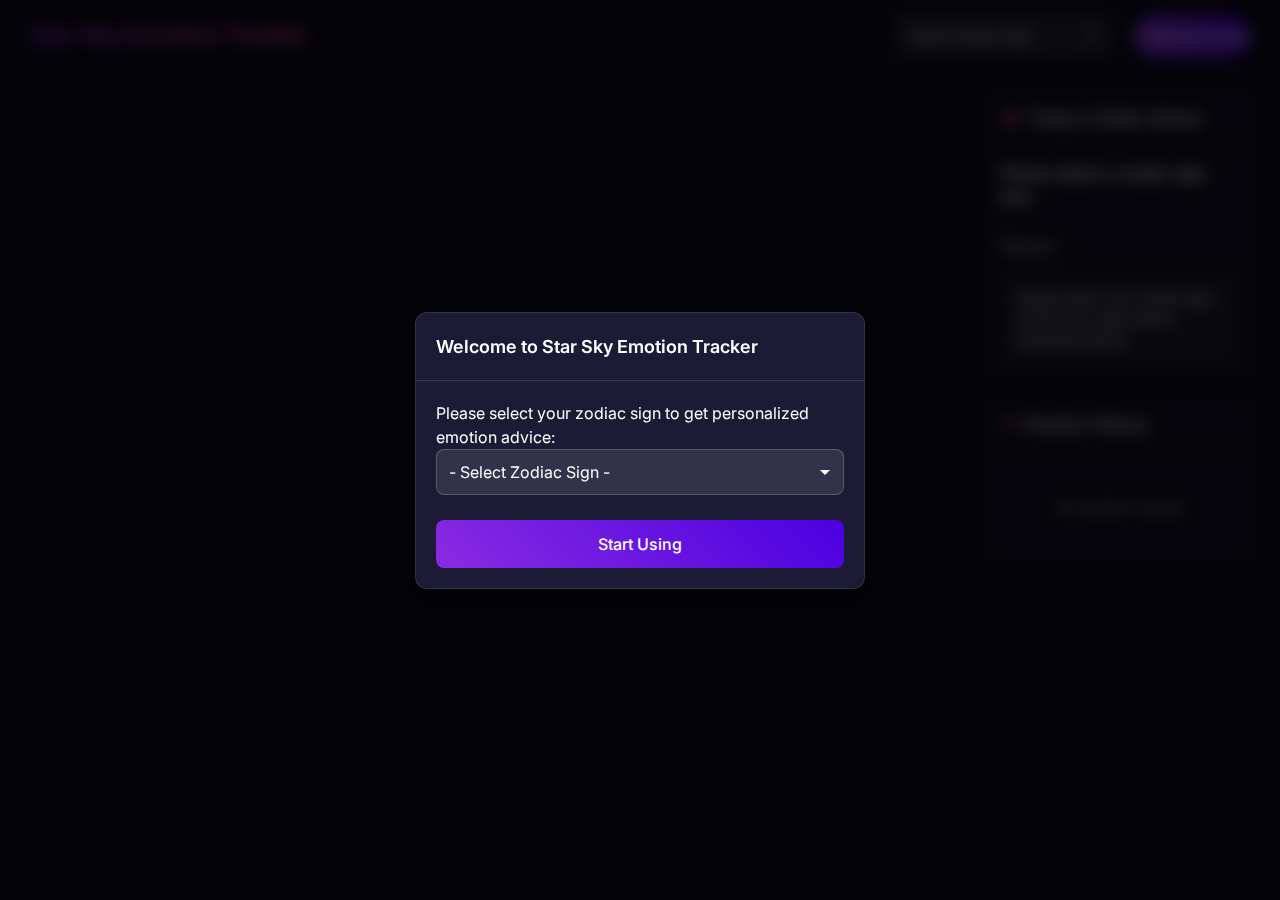
==== index.html @ 4c519b3f "Linked Font Awesome" ====
<!DOCTYPE html>
<html lang="en">
<head>
  <meta charset="UTF-8" />
  <meta name="viewport" content="width=device-width, initial-scale=1.0"/>
  <title>Star Sky Emotion Tracker | Enterprise Zodiac Emotion Management Platform</title>
  <link rel="stylesheet" href="assets/style.css">
  <link rel="stylesheet" href="assets/reset.css">
  <link rel="stylesheet" href="https://fonts.googleapis.com/css2?family=Inter:wght@300;400;500;600;700&display=swap">
  <link rel="stylesheet" href="https://cdnjs.cloudflare.com/ajax/libs/font-awesome/6.4.0/css/all.min.css">

</head>
<body>
  <div class="app-wrapper">
    <!-- Top Bar -->
    <div class="top-bar">
      <div class="logo">
        <h1>Star Sky Emotion Tracker</h1>
      </div>
      <div class="top-actions">
        <select id="zodiac-sign" class="form-control zodiac-select">
          <option value="">Select Zodiac Sign</option>
        </select>
        <button id="record-emotion-btn" class="record-btn">
          <i class="fas fa-plus"></i> Record Emotion
        </button>
      </div>
    </div>

    <!-- Star Chart -->
    <div class="side-panel">
      <div class="panel-card">
          <div class="panel-header">
              <div class="panel-title"><i class="fas fa-star"></i> Today's Zodiac Advice</div>
          </div>
          <div class="panel-content">
            <div id="zodiac-info">
                <div class="zodiac-header">
                    <strong id="zodiac-title">Please select a zodiac sign first</strong>
                    <div><small id="zodiac-period">-</small></div>
                    <div><small>Element: <span id="zodiac-element">-</span></small></div>
                </div>
                <p id="zodiac-message" class="zodiac-message">
                    Please select your zodiac sign at the top to get today's emotional advice
                </p>
            </div>
        </div>
    </div>

    <div class="panel-card">
      <div class="panel-header">
          <div class="panel-title"><i class="fas fa-clock-rotate-left"></i> Emotion History</div>
      </div>
      <div class="panel-content">
          <div id="history-panel" class="history-panel">
              <div class="history-empty">No emotion records</div>
          </div>
      </div>
  </div>
</div>

    <!-- Emotion Records -->
  <div id="emotion-modal" class="modal-overlay">
            <div class="modal">
                <div class="modal-header">
                    <div class="modal-title">Record Today's Emotion</div>
                    <button class="close-modal" id="close-modal">×</button>
                </div>

   <div class="modal-body">
                    <form id="emotion-form">
                        <div class="form-group">
                            <label>Select Emotion</label>
                            <div id="emotion-grid" class="emotion-grid">
                            </div>
                        </div>
                        <div class="form-group">
                            <label for="intensity">Emotion Intensity</label>
                            <div class="range-container">
                                <span class="range-value" id="intensity-value">5</span>
                                <input type="range" id="intensity" name="intensity" min="1" max="10" value="5"
                                    class="form-control">
                            </div>
                        </div>
                        <div class="form-group">
                            <label for="date">Date</label>
                            <input type="date" id="date" name="date" class="form-control">
                        </div>
                        <button type="submit" class="submit-btn">Record Emotion</button>
                    </form>
                </div>
            </div>
        </div>
    </div>

    <div id="toast" class="toast"></div>
    <div id="initial-zodiac-modal" class="modal-overlay active">
        <div class="modal">
            <div class="modal-header">
                <div class="modal-title">Welcome to Star Sky Emotion Tracker</div>
            </div>
            <div class="modal-body">
                <p>Please select your zodiac sign to get personalized emotion advice:</p>
                <div class="form-group">
                    <select id="initial-zodiac-select" class="form-control">
                        <option value="">- Select Zodiac Sign -</option>
                    </select>
                </div>
                <button id="save-zodiac-btn" class="submit-btn">Start Using</button>
            </div>
        </div>
    </div>

  <script src="assets/main.js"></script>
</body>
</html>
---- assets/style.css ----
* {
    margin: 0;
    padding: 0;
    box-sizing: border-box;
  }
  
  html, body {
    font-family: 'Inter', sans-serif;
    background: var(--dark-bg);
    color: var(--text-primary);
    overflow: hidden;
    height: 100%;
    width: 100%;
  }

  button, input, select {
    font-family: 'Inter', sans-serif;
  }

  :root {
    --primary-color: #8A2BE2;
    --secondary-color: #4A00E0;
    --accent-color: #FF4081;
    --dark-bg: #0c0c1d;
    --card-bg: rgba(20, 20, 40, 0.7);
    --text-primary: #ffffff;
    --text-secondary: rgba(255, 255, 255, 0.7);
    --border-radius: 12px;
    --transition-speed: 0.3s;
  }

  .app-wrapper {
    position: relative;
    display: flex;
    height: 100vh;
    width: 100vw;
    overflow: hidden;
  }

.star-map-container {
  position: relative;
  flex-grow: 1;
  height: 100%;
  z-index: 0;
  padding-top: 70px;
}

.star-map {
    position: absolute;
    width: 100%;
    height: 100%;
    z-index: 1;
  }

.card {
    background: white;
    border-radius: 10px;
    padding: 20px;
    box-shadow: 0 4px 8px rgba(0, 0, 0, 0.1);
}

canvas {
    display: block;
    width: 100%;
    height: 100%;
  }

  .top-bar {
    position: fixed;
    top: 0;
    left: 0;
    width: 100%;
    height: 70px;
    padding: 0 30px;
    display: flex;
    justify-content: space-between;
    align-items: center;
    background: rgba(12, 12, 29, 0.8);
    backdrop-filter: blur(10px);
    z-index: 20;
    box-shadow: 0 2px 10px rgba(0, 0, 0, 0.2);
  }



.logo {
  display: flex;
  align-items: center;
  gap: 1rem;
}

.logo h1 {
  font-size: 1.5rem;
  font-weight: 600;
  background: linear-gradient(45deg, var(--primary-color), var(--accent-color));
  -webkit-background-clip: text;
  background-clip: text;
  color: transparent;
}

.top-actions {
  display: flex;
  align-items: center;
  gap: 1.5rem;
}

.zodiac-select {
    background: rgba(255, 255, 255, 0.1);
    color: var(--text-primary);
    border: 1px solid rgba(255, 255, 255, 0.2);
    border-radius: 8px;
    padding: 8px 30px 8px 12px;
    font-size: 14px;
    appearance: none;
    background-image: url("data:image/svg+xml,%3Csvg xmlns='http://www.w3.org/2000/svg' width='12' height='12' viewBox='0 0 12 12'%3E%3Cpath fill='white' d='M6 9L1 4h10'/%3E%3C/svg%3E");
    background-repeat: no-repeat;
    background-position: right 12px center;
    width: 120px;
    transition: all 0.3s ease;
  }
  
  .zodiac-select:focus {
    outline: none;
    border-color: var(--primary-color);
    box-shadow: 0 0 0 2px rgba(138, 43, 226, 0.25);
  }
  
  .record-btn {
    background: linear-gradient(45deg, var(--primary-color), var(--secondary-color));
    color: white;
    border: none;
    border-radius: 30px;
    padding: 10px 20px;
    font-size: 14px;
    font-weight: 500;
    cursor: pointer;
    transition: all 0.3s cubic-bezier(0.175, 0.885, 0.32, 1.275);
    box-shadow: 0 4px 15px rgba(138, 43, 226, 0.3);
    position: relative;
    overflow: hidden;
    display: flex;
    align-items: center;
    gap: 8px;
    min-width: 115px;
    justify-content: center;
    white-space: nowrap;
  }
  
  .record-btn:before {
    content: '';
    position: absolute;
    top: 0;
    left: -100%;
    width: 100%;
    height: 100%;
    background: linear-gradient(90deg, transparent, rgba(255, 255, 255, 0.2), transparent);
    transition: left 0.5s ease;
  }
  
  .record-btn:hover {
    transform: translateY(-3px) scale(1.05);
    box-shadow: 0 6px 20px rgba(138, 43, 226, 0.5);
  }
  
  .record-btn:hover:before {
    left: 100%;
  }
  
  .record-btn:active {
    transform: translateY(0) scale(0.98);
    box-shadow: 0 2px 8px rgba(138, 43, 226, 0.2);
  }
  
  .record-btn i {
    font-size: 12px;
  }
  
  .star-map-container:before {
    content: '';
    position: absolute;
    width: 100%;
    height: 100%;
    background: radial-gradient(
      circle at 30% 50%, 
      rgba(138, 43, 226, 0.1) 0%, 
      rgba(138, 43, 226, 0) 50%
    );
    pointer-events: none;
    z-index: 0;
  }
  
  .star-map-container:after {
    content: '';
    position: absolute;
    width: 100%;
    height: 100%;
    background: radial-gradient(
      circle at 70% 30%, 
      rgba(255, 64, 129, 0.1) 0%, 
      rgba(255, 64, 129, 0) 50%
    );
    pointer-events: none;
    z-index: 0;
  }
  
  .side-panel {
    position: fixed;
    top: 90px;
    right: 20px;
    width: 280px;
    display: flex;
    flex-direction: column;
    gap: 15px;
    z-index: 15;
    max-height: calc(100vh - 120px);
    overflow: visible;
  }
  
  .panel-card {
    background: rgba(20, 20, 40, 0.6);
    border-radius: var(--border-radius);
    box-shadow: 0 4px 20px rgba(0, 0, 0, 0.3);
    backdrop-filter: blur(10px);
    overflow: hidden;
    transition: all var(--transition-speed);
    border: 1px solid rgba(255, 255, 255, 0.05);
  }
  
  .panel-card:hover {
    transform: translateY(-2px);
    background: rgba(25, 25, 50, 0.7);
    border: 1px solid rgba(255, 255, 255, 0.1);
  }
  
  .panel-header {
    padding: 15px 20px;
    border-bottom: 1px solid rgba(255, 255, 255, 0.1);
  }
  
  .panel-title {
    font-size: 16px;
    font-weight: 600;
    display: flex;
    align-items: center;
    gap: 8px;
  }
  
  .panel-title i {
    color: var(--accent-color);
  }
  
  .panel-content {
    padding: 15px 20px;
    max-height: 400px;
    overflow-y: auto;
  }
  
  .panel-content::-webkit-scrollbar {
    width: 5px;
  }
  
  .panel-content::-webkit-scrollbar-track {
    background: transparent;
  }
  
  .panel-content::-webkit-scrollbar-thumb {
    background: rgba(255, 255, 255, 0.2);
    border-radius: 10px;
  }
  
  .form-group {
    margin-bottom: 15px;
  }
  
  .form-group label {
    display: block;
    margin-bottom: 8px;
    font-size: 14px;
    color: var(--text-secondary);
  }
  
  .form-control {
    width: 100%;
    padding: 10px 12px;
    background: rgba(255, 255, 255, 0.1);
    border: 1px solid rgba(255, 255, 255, 0.2);
    border-radius: 8px;
    color: white;
    transition: border-color var(--transition-speed);
  }
  
  .form-control:focus {
    outline: none;
    border-color: var(--primary-color);
  }
  
  select.form-control {
    appearance: none;
    background-image: url("data:image/svg+xml,%3Csvg xmlns='http://www.w3.org/2000/svg' width='12' height='12' viewBox='0 0 12 12'%3E%3Cpath fill='white' d='M6 9L1 4h10'/%3E%3C/svg%3E");
    background-repeat: no-repeat;
    background-position: right 12px center;
    padding-right: 30px;
  }
  
  .range-container {
    position: relative;
    padding-top: 24px;
  }
  
  .range-value {
    position: absolute;
    top: 0;
    left: 50%;
    transform: translateX(-50%);
    background: var(--primary-color);
    color: white;
    padding: 2px 8px;
    border-radius: 4px;
    font-size: 12px;
  }
  
  input[type="range"] {
    width: 100%;
    height: 6px;
    background: rgba(255, 255, 255, 0.2);
    border-radius: 3px;
    outline: none;
  }
  
  input[type="range"]::-webkit-slider-thumb {
    -webkit-appearance: none;
    width: 18px;
    height: 18px;
    background: var(--accent-color);
    border-radius: 50%;
    cursor: pointer;
    box-shadow: 0 2px 6px rgba(0, 0, 0, 0.3);
  }
  
  .emotion-grid {
    display: grid;
    grid-template-columns: repeat(4, 1fr);
    gap: 10px;
    margin-top: 10px;
  }
  
  .emotion-item {
    display: flex;
    flex-direction: column;
    align-items: center;
    padding: 10px;
    border-radius: 8px;
    background: rgba(255, 255, 255, 0.1);
    cursor: pointer;
    transition: all var(--transition-speed);
    text-align: center;
  }
  
  .emotion-item:hover {
    background: rgba(255, 255, 255, 0.15);
    transform: translateY(-2px);
  }
  
  .emotion-item.selected {
    background: rgba(138, 43, 226, 0.3);
    box-shadow: 0 0 0 2px var(--primary-color);
  }
  
  .emotion-icon {
    width: 40px;
    height: 40px;
    border-radius: 50%;
    display: flex;
    align-items: center;
    justify-content: center;
    font-size: 20px;
    margin-bottom: 8px;
  }
  
  .emotion-name {
    font-size: 12px;
    color: var(--text-primary);
  }
  
  .zodiac-header {
    margin-bottom: 15px;
  }
  
  .zodiac-message {
    padding: 15px;
    border-radius: 8px;
    background: rgba(255, 255, 255, 0.05);
    margin-top: 10px;
    font-size: 14px;
    line-height: 1.5;
  }
  
  .history-panel {
    display: flex;
    flex-direction: column;
    gap: 10px;
  }
  
  .history-empty {
    padding: 30px 0;
    text-align: center;
    color: var(--text-secondary);
    font-size: 14px;
  }
  
  .date-header {
    font-size: 13px;
    color: var(--text-secondary);
    padding: 5px 0;
    margin-top: 5px;
    display: flex;
    align-items: center;
    gap: 5px;
  }
  
  .history-item {
    display: flex;
    justify-content: space-between;
    align-items: center;
    padding: 10px;
    border-radius: 8px;
    background: rgba(255, 255, 255, 0.08);
    transition: background var(--transition-speed);
  }
  
  .history-item:hover {
    background: rgba(255, 255, 255, 0.12);
  }
  
  .history-item-content {
    display: flex;
    align-items: center;
    gap: 10px;
    flex: 1;
  }
  
  .emotion-color {
    width: 30px;
    height: 30px;
    border-radius: 50%;
    display: flex;
    align-items: center;
    justify-content: center;
    font-size: 16px;
  }
  
  .emotion-details {
    flex: 1;
  }
  
  .emotion-time {
    font-size: 12px;
    color: var(--text-secondary);
  }
  
  .intensity-value {
    font-size: 12px;
    font-weight: 600;
    background: rgba(255, 255, 255, 0.1);
    height: 24px;
    width: 24px;
    display: flex;
    align-items: center;
    justify-content: center;
    border-radius: 50%;
  }
  
  .delete-btn {
    background: none;
    border: none;
    color: var(--text-secondary);
    cursor: pointer;
    opacity: 0.6;
    transition: opacity var(--transition-speed);
    padding: 5px;
    border-radius: 50%;
  }
  
  .delete-btn:hover {
    opacity: 1;
    color: var(--accent-color);
  }
  
  .modal-overlay {
    position: fixed;
    top: 0;
    left: 0;
    width: 100%;
    height: 100%;
    background: rgba(0, 0, 0, 0.7);
    backdrop-filter: blur(8px);
    display: flex;
    align-items: center;
    justify-content: center;
    z-index: 100;
    opacity: 0;
    visibility: hidden;
    transition: opacity 0.4s ease, visibility 0.4s ease;
  }
  
  .modal-overlay.active {
    opacity: 1;
    visibility: visible;
  }
  
  .modal {
    width: 90%;
    max-width: 450px;
    background: rgba(30, 30, 60, 0.9);
    border-radius: var(--border-radius);
    box-shadow: 0 10px 30px rgba(0, 0, 0, 0.5);
    border: 1px solid rgba(255, 255, 255, 0.1);
    overflow: hidden;
    transform: translateY(30px) scale(0.95);
    opacity: 0;
    transition: transform 0.4s cubic-bezier(0.215, 0.61, 0.355, 1), 
                opacity 0.4s ease;
  }
  
  .modal-overlay.active .modal {
    transform: translateY(0) scale(1);
    opacity: 1;
  }
  
  .modal-header {
    padding: 20px;
    display: flex;
    justify-content: space-between;
    align-items: center;
    border-bottom: 1px solid rgba(255, 255, 255, 0.1);
  }
  
  .modal-title {
    font-size: 18px;
    font-weight: 600;
  }
  
  .close-modal {
    background: none;
    border: none;
    color: var(--text-secondary);
    font-size: 24px;
    cursor: pointer;
    line-height: 1;
  }
  
  .modal-body {
    padding: 20px;
  }
  
  .submit-btn {
    background: linear-gradient(45deg, var(--primary-color), var(--secondary-color));
    color: white;
    border: none;
    border-radius: 8px;
    padding: 12px 20px;
    font-size: 16px;
    font-weight: 500;
    cursor: pointer;
    width: 100%;
    margin-top: 10px;
    transition: transform var(--transition-speed), box-shadow var(--transition-speed);
  }
  
  .submit-btn:hover {
    transform: translateY(-2px);
    box-shadow: 0 6px 15px rgba(74, 0, 224, 0.3);
  }
  
  .toast {
    position: fixed;
    bottom: 20px;
    left: 50%;
    transform: translateX(-50%) translateY(100px);
    padding: 12px 24px;
    background: rgba(0, 0, 0, 0.8);
    color: white;
    border-radius: 50px;
    font-size: 14px;
    z-index: 9999;
    opacity: 0;
    visibility: hidden;
    transition: all var(--transition-speed);
    display: flex;
    align-items: center;
    gap: 8px;
    box-shadow: 0 5px 15px rgba(0, 0, 0, 0.3);
  }
  
  .toast.visible {
    opacity: 1;
    visibility: visible;
    transform: translateX(-50%) translateY(0);
  }
  
  .toast.success {
    background: linear-gradient(to right, rgba(46, 213, 115, 0.9), rgba(32, 178, 170, 0.9));
  }
  
  .toast.error {
    background: linear-gradient(to right, rgba(235, 59, 90, 0.9), rgba(153, 38, 71, 0.9));
  }
  
  .toast.warning {
    background: linear-gradient(to right, rgba(250, 211, 76, 0.9), rgba(243, 156, 18, 0.9));
  }
  
  .toast.info {
    background: linear-gradient(to right, rgba(52, 152, 219, 0.9), rgba(41, 128, 185, 0.9));
  }
  
  /* 响应式设计 */
  @media (max-width: 768px) {
    .side-panel {
      width: 250px;
      top: 80px;
      right: 15px;
    }
    
    .emotion-grid {
      grid-template-columns: repeat(2, 1fr);
    }
    
    .top-bar {
      padding: 0 15px;
    }
  }
  
  @media (max-width: 480px) {
    .side-panel {
      top: auto;
      bottom: 0;
      right: 0;
      left: 0;
      width: 100%;
      max-height: 200px;
      flex-direction: row;
      padding: 10px;
      backdrop-filter: blur(10px);
      background: rgba(12, 12, 29, 0.7);
      box-shadow: 0 -2px 10px rgba(0, 0, 0, 0.3);
      margin: 0;
      gap: 10px;
    }
    
    .panel-card {
      width: 50%;
      max-height: 180px;
      margin: 0;
    }
    
    .panel-content {
      max-height: 120px;
    }
    
    .top-bar {
      height: 60px;
      padding: 0 10px;
    }
    
    .logo h1 {
      font-size: 1.2rem;
    }
    
    .record-btn {
      padding: 8px 15px;
      font-size: 12px;
    }
    
    .star-map-container {
      padding-top: 60px;
    }
  }
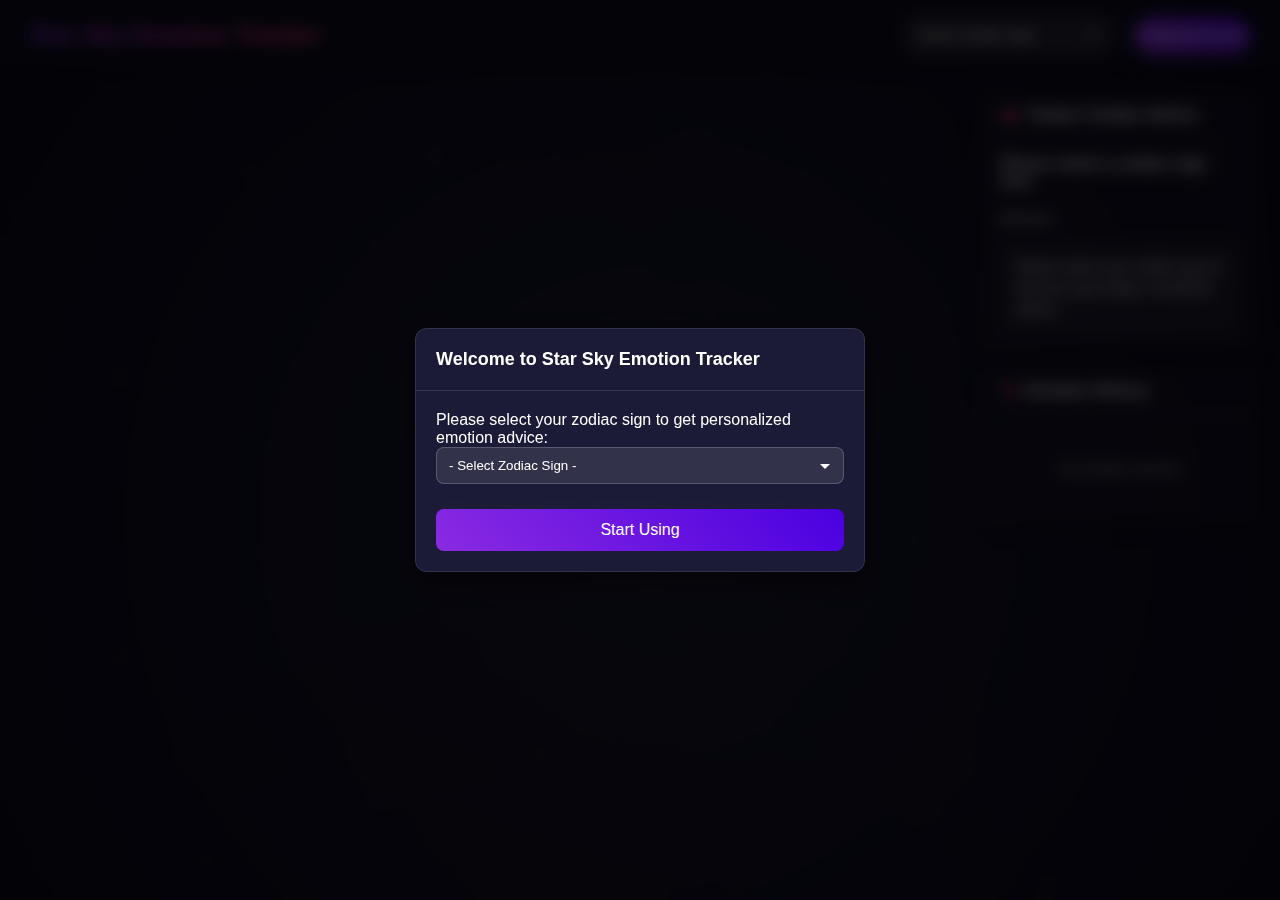
==== commit 126a9113: "Added stars" ====
--- a/index.html
+++ b/index.html
@@ -1,73 +1,72 @@
 <!DOCTYPE html>
 <html lang="en">
+
 <head>
-  <meta charset="UTF-8" />
-  <meta name="viewport" content="width=device-width, initial-scale=1.0"/>
-  <title>Star Sky Emotion Tracker | Enterprise Zodiac Emotion Management Platform</title>
-  <link rel="stylesheet" href="assets/style.css">
-  <link rel="stylesheet" href="assets/reset.css">
-  <link rel="stylesheet" href="https://fonts.googleapis.com/css2?family=Inter:wght@300;400;500;600;700&display=swap">
-  <link rel="stylesheet" href="https://cdnjs.cloudflare.com/ajax/libs/font-awesome/6.4.0/css/all.min.css">
+    <meta charset="UTF-8">
+    <meta name="viewport" content="width=device-width, initial-scale=1.0">
+    <title>Star Sky Emotion Tracker | Enterprise Zodiac Emotion Management Platform</title>
+    <link rel="stylesheet" href="assets/style.css">
+    <link rel="stylesheet" href="https://cdnjs.cloudflare.com/ajax/libs/font-awesome/6.4.0/css/all.min.css">
+</head>
 
-</head>
 <body>
-  <div class="app-wrapper">
-    <!-- Top Bar -->
-    <div class="top-bar">
-      <div class="logo">
-        <h1>Star Sky Emotion Tracker</h1>
-      </div>
-      <div class="top-actions">
-        <select id="zodiac-sign" class="form-control zodiac-select">
-          <option value="">Select Zodiac Sign</option>
-        </select>
-        <button id="record-emotion-btn" class="record-btn">
-          <i class="fas fa-plus"></i> Record Emotion
-        </button>
-      </div>
-    </div>
-
-    <!-- Star Chart -->
-    <div class="side-panel">
-      <div class="panel-card">
-          <div class="panel-header">
-              <div class="panel-title"><i class="fas fa-star"></i> Today's Zodiac Advice</div>
-          </div>
-          <div class="panel-content">
-            <div id="zodiac-info">
-                <div class="zodiac-header">
-                    <strong id="zodiac-title">Please select a zodiac sign first</strong>
-                    <div><small id="zodiac-period">-</small></div>
-                    <div><small>Element: <span id="zodiac-element">-</span></small></div>
-                </div>
-                <p id="zodiac-message" class="zodiac-message">
-                    Please select your zodiac sign at the top to get today's emotional advice
-                </p>
+    <div class="app-wrapper">
+        <div class="star-map-container">
+            <div class="star-map">
+                <canvas id="star-canvas"></canvas>
             </div>
         </div>
-    </div>
-
-    <div class="panel-card">
-      <div class="panel-header">
-          <div class="panel-title"><i class="fas fa-clock-rotate-left"></i> Emotion History</div>
-      </div>
-      <div class="panel-content">
-          <div id="history-panel" class="history-panel">
-              <div class="history-empty">No emotion records</div>
-          </div>
-      </div>
-  </div>
-</div>
-
-    <!-- Emotion Records -->
-  <div id="emotion-modal" class="modal-overlay">
+        <div class="top-bar">
+            <div class="logo">
+                <h1>Star Sky Emotion Tracker</h1>
+            </div>
+            <div class="top-actions">
+                <select id="zodiac-sign" class="form-control zodiac-select">
+                    <option value="">Select Zodiac Sign</option>
+                </select>
+                <button id="record-emotion-btn" class="record-btn">
+                    <i class="fas fa-plus"></i> Record Emotion
+                </button>
+            </div>
+        </div>
+        <div class="side-panel">
+            <div class="panel-card">
+                <div class="panel-header">
+                    <div class="panel-title"><i class="fas fa-star"></i> Today's Zodiac Advice</div>
+                </div>
+                <div class="panel-content">
+                    <div id="zodiac-info">
+                        <div class="zodiac-header">
+                            <strong id="zodiac-title">Please select a zodiac sign first</strong>
+                            <div><small id="zodiac-period">-</small></div>
+                            <div><small>Element: <span id="zodiac-element">-</span></small></div>
+                        </div>
+                        <p id="zodiac-message" class="zodiac-message">
+                            Please select your zodiac sign at the top to get today's emotional advice
+                        </p>
+                    </div>
+                </div>
+            </div>
+            <div class="panel-card">
+                <div class="panel-header">
+                    <div class="panel-title"><i class="fas fa-clock-rotate-left"></i> Emotion History</div>
+                </div>
+                <div class="panel-content">
+                    <div id="history-panel" class="history-panel">
+                        <div class="history-empty">No emotion records</div>
+                    </div>
+                </div>
+            </div>
+        </div>
+        <div id="emotion-modal" class="modal-overlay">
             <div class="modal">
                 <div class="modal-header">
                     <div class="modal-title">Record Today's Emotion</div>
                     <button class="close-modal" id="close-modal">×</button>
                 </div>
 
-   <div class="modal-body">
+                
+                <div class="modal-body">
                     <form id="emotion-form">
                         <div class="form-group">
                             <label>Select Emotion</label>
@@ -92,7 +91,6 @@
             </div>
         </div>
     </div>
-
     <div id="toast" class="toast"></div>
     <div id="initial-zodiac-modal" class="modal-overlay active">
         <div class="modal">
@@ -110,7 +108,7 @@
             </div>
         </div>
     </div>
+    <script src="assets/main.js"></script>
+</body>
 
-  <script src="assets/main.js"></script>
-</body>
 </html>--- a/assets/style.css
+++ b/assets/style.css
@@ -51,13 +51,6 @@
     height: 100%;
     z-index: 1;
   }
-
-.card {
-    background: white;
-    border-radius: 10px;
-    padding: 20px;
-    box-shadow: 0 4px 8px rgba(0, 0, 0, 0.1);
-}
 
 canvas {
     display: block;
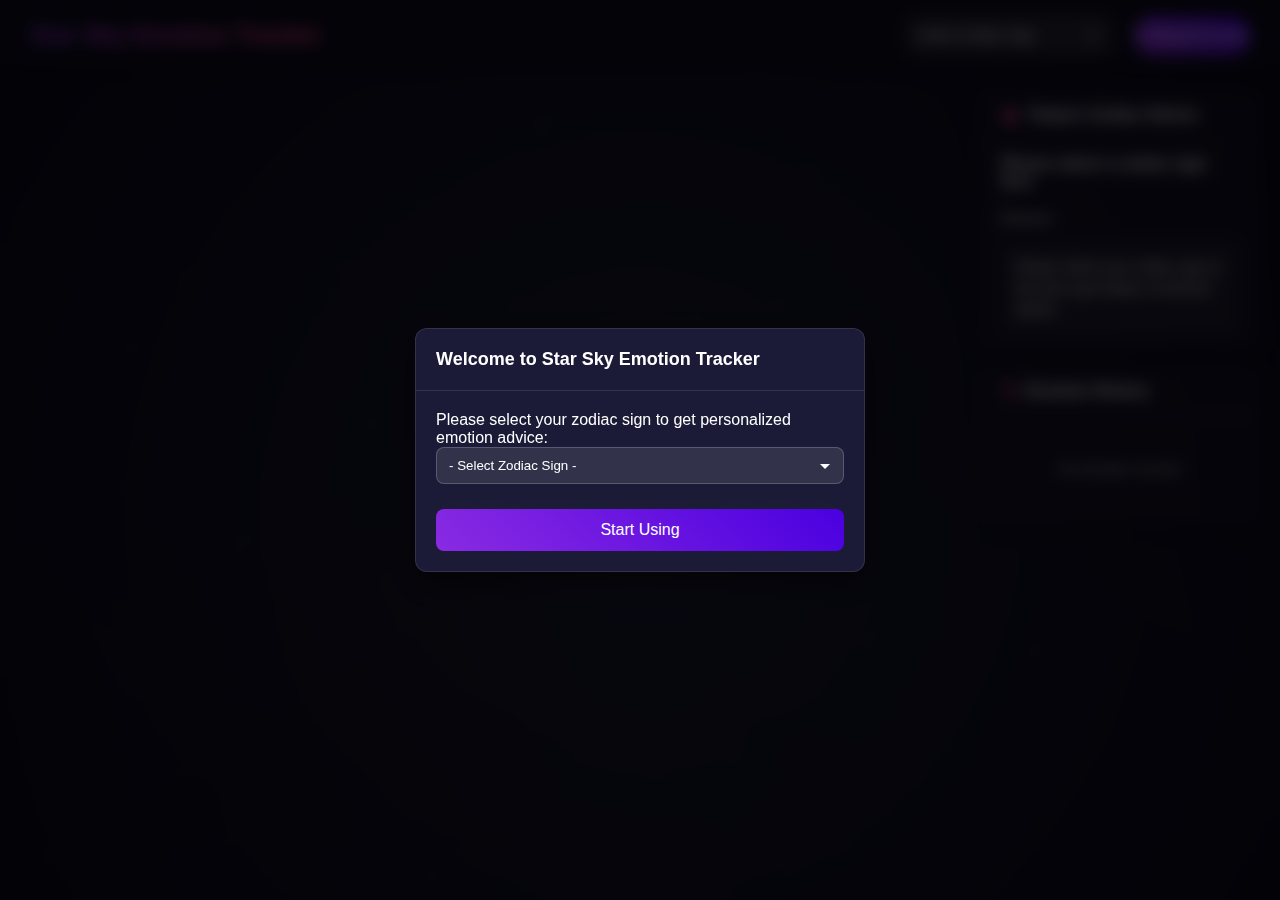
==== commit 33e0ce79: "Updated" ====
--- a/index.html
+++ b/index.html
@@ -8,7 +8,6 @@
     <link rel="stylesheet" href="assets/style.css">
     <link rel="stylesheet" href="https://cdnjs.cloudflare.com/ajax/libs/font-awesome/6.4.0/css/all.min.css">
 </head>
-
 <body>
     <div class="app-wrapper">
         <div class="star-map-container">
@@ -65,7 +64,7 @@
                     <button class="close-modal" id="close-modal">×</button>
                 </div>
 
-                
+
                 <div class="modal-body">
                     <form id="emotion-form">
                         <div class="form-group">
--- a/assets/style.css
+++ b/assets/style.css
@@ -1,41 +1,41 @@
+:root {
+  --primary-color: #8A2BE2;
+  --secondary-color: #4A00E0;
+  --accent-color: #FF4081;
+  --dark-bg: #0c0c1d;
+  --card-bg: rgba(20, 20, 40, 0.7);
+  --text-primary: #ffffff;
+  --text-secondary: rgba(255, 255, 255, 0.7);
+  --border-radius: 12px;
+  --transition-speed: 0.3s;
+}
+
 * {
-    margin: 0;
-    padding: 0;
-    box-sizing: border-box;
-  }
-  
-  html, body {
-    font-family: 'Inter', sans-serif;
-    background: var(--dark-bg);
-    color: var(--text-primary);
-    overflow: hidden;
-    height: 100%;
-    width: 100%;
-  }
-
-  button, input, select {
-    font-family: 'Inter', sans-serif;
-  }
-
-  :root {
-    --primary-color: #8A2BE2;
-    --secondary-color: #4A00E0;
-    --accent-color: #FF4081;
-    --dark-bg: #0c0c1d;
-    --card-bg: rgba(20, 20, 40, 0.7);
-    --text-primary: #ffffff;
-    --text-secondary: rgba(255, 255, 255, 0.7);
-    --border-radius: 12px;
-    --transition-speed: 0.3s;
-  }
-
-  .app-wrapper {
-    position: relative;
-    display: flex;
-    height: 100vh;
-    width: 100vw;
-    overflow: hidden;
-  }
+  margin: 0;
+  padding: 0;
+  box-sizing: border-box;
+}
+
+html, body {
+  font-family: 'Inter', sans-serif;
+  background: var(--dark-bg);
+  color: var(--text-primary);
+  overflow: hidden;
+  height: 100%;
+  width: 100%;
+}
+
+button, input, select {
+  font-family: 'Inter', sans-serif;
+}
+
+.app-wrapper {
+  position: relative;
+  display: flex;
+  height: 100vh;
+  width: 100vw;
+  overflow: hidden;
+}
 
 .star-map-container {
   position: relative;
@@ -46,35 +46,33 @@
 }
 
 .star-map {
-    position: absolute;
-    width: 100%;
-    height: 100%;
-    z-index: 1;
-  }
+  position: absolute;
+  width: 100%;
+  height: 100%;
+  z-index: 1;
+}
 
 canvas {
-    display: block;
-    width: 100%;
-    height: 100%;
-  }
-
-  .top-bar {
-    position: fixed;
-    top: 0;
-    left: 0;
-    width: 100%;
-    height: 70px;
-    padding: 0 30px;
-    display: flex;
-    justify-content: space-between;
-    align-items: center;
-    background: rgba(12, 12, 29, 0.8);
-    backdrop-filter: blur(10px);
-    z-index: 20;
-    box-shadow: 0 2px 10px rgba(0, 0, 0, 0.2);
-  }
-
-
+  display: block;
+  width: 100%;
+  height: 100%;
+}
+
+.top-bar {
+  position: fixed;
+  top: 0;
+  left: 0;
+  width: 100%;
+  height: 70px;
+  padding: 0 30px;
+  display: flex;
+  justify-content: space-between;
+  align-items: center;
+  background: rgba(12, 12, 29, 0.8);
+  backdrop-filter: blur(10px);
+  z-index: 20;
+  box-shadow: 0 2px 10px rgba(0, 0, 0, 0.2);
+}
 
 .logo {
   display: flex;
@@ -98,574 +96,575 @@
 }
 
 .zodiac-select {
-    background: rgba(255, 255, 255, 0.1);
-    color: var(--text-primary);
-    border: 1px solid rgba(255, 255, 255, 0.2);
-    border-radius: 8px;
-    padding: 8px 30px 8px 12px;
-    font-size: 14px;
-    appearance: none;
-    background-image: url("data:image/svg+xml,%3Csvg xmlns='http://www.w3.org/2000/svg' width='12' height='12' viewBox='0 0 12 12'%3E%3Cpath fill='white' d='M6 9L1 4h10'/%3E%3C/svg%3E");
-    background-repeat: no-repeat;
-    background-position: right 12px center;
-    width: 120px;
-    transition: all 0.3s ease;
-  }
-  
-  .zodiac-select:focus {
-    outline: none;
-    border-color: var(--primary-color);
-    box-shadow: 0 0 0 2px rgba(138, 43, 226, 0.25);
-  }
-  
-  .record-btn {
-    background: linear-gradient(45deg, var(--primary-color), var(--secondary-color));
-    color: white;
-    border: none;
-    border-radius: 30px;
-    padding: 10px 20px;
-    font-size: 14px;
-    font-weight: 500;
-    cursor: pointer;
-    transition: all 0.3s cubic-bezier(0.175, 0.885, 0.32, 1.275);
-    box-shadow: 0 4px 15px rgba(138, 43, 226, 0.3);
-    position: relative;
-    overflow: hidden;
-    display: flex;
-    align-items: center;
-    gap: 8px;
-    min-width: 115px;
-    justify-content: center;
-    white-space: nowrap;
-  }
-  
-  .record-btn:before {
-    content: '';
-    position: absolute;
-    top: 0;
-    left: -100%;
-    width: 100%;
-    height: 100%;
-    background: linear-gradient(90deg, transparent, rgba(255, 255, 255, 0.2), transparent);
-    transition: left 0.5s ease;
-  }
-  
-  .record-btn:hover {
-    transform: translateY(-3px) scale(1.05);
-    box-shadow: 0 6px 20px rgba(138, 43, 226, 0.5);
-  }
-  
-  .record-btn:hover:before {
-    left: 100%;
-  }
-  
-  .record-btn:active {
-    transform: translateY(0) scale(0.98);
-    box-shadow: 0 2px 8px rgba(138, 43, 226, 0.2);
-  }
-  
-  .record-btn i {
-    font-size: 12px;
-  }
-  
-  .star-map-container:before {
-    content: '';
-    position: absolute;
-    width: 100%;
-    height: 100%;
-    background: radial-gradient(
-      circle at 30% 50%, 
-      rgba(138, 43, 226, 0.1) 0%, 
-      rgba(138, 43, 226, 0) 50%
-    );
-    pointer-events: none;
-    z-index: 0;
-  }
-  
-  .star-map-container:after {
-    content: '';
-    position: absolute;
-    width: 100%;
-    height: 100%;
-    background: radial-gradient(
-      circle at 70% 30%, 
-      rgba(255, 64, 129, 0.1) 0%, 
-      rgba(255, 64, 129, 0) 50%
-    );
-    pointer-events: none;
-    z-index: 0;
-  }
-  
+  background: rgba(255, 255, 255, 0.1);
+  color: var(--text-primary);
+  border: 1px solid rgba(255, 255, 255, 0.2);
+  border-radius: 8px;
+  padding: 8px 30px 8px 12px;
+  font-size: 14px;
+  appearance: none;
+  background-image: url("data:image/svg+xml,%3Csvg xmlns='http://www.w3.org/2000/svg' width='12' height='12' viewBox='0 0 12 12'%3E%3Cpath fill='white' d='M6 9L1 4h10'/%3E%3C/svg%3E");
+  background-repeat: no-repeat;
+  background-position: right 12px center;
+  width: 120px;
+  transition: all 0.3s ease;
+}
+
+.zodiac-select:focus {
+  outline: none;
+  border-color: var(--primary-color);
+  box-shadow: 0 0 0 2px rgba(138, 43, 226, 0.25);
+}
+
+.record-btn {
+  background: linear-gradient(45deg, var(--primary-color), var(--secondary-color));
+  color: white;
+  border: none;
+  border-radius: 30px;
+  padding: 10px 20px;
+  font-size: 14px;
+  font-weight: 500;
+  cursor: pointer;
+  transition: all 0.3s cubic-bezier(0.175, 0.885, 0.32, 1.275);
+  box-shadow: 0 4px 15px rgba(138, 43, 226, 0.3);
+  position: relative;
+  overflow: hidden;
+  display: flex;
+  align-items: center;
+  gap: 8px;
+  min-width: 115px;
+  justify-content: center;
+  white-space: nowrap;
+}
+
+.record-btn:before {
+  content: '';
+  position: absolute;
+  top: 0;
+  left: -100%;
+  width: 100%;
+  height: 100%;
+  background: linear-gradient(90deg, transparent, rgba(255, 255, 255, 0.2), transparent);
+  transition: left 0.5s ease;
+}
+
+.record-btn:hover {
+  transform: translateY(-3px) scale(1.05);
+  box-shadow: 0 6px 20px rgba(138, 43, 226, 0.5);
+}
+
+.record-btn:hover:before {
+  left: 100%;
+}
+
+.record-btn:active {
+  transform: translateY(0) scale(0.98);
+  box-shadow: 0 2px 8px rgba(138, 43, 226, 0.2);
+}
+
+.record-btn i {
+  font-size: 12px;
+}
+
+.star-map-container:before {
+  content: '';
+  position: absolute;
+  width: 100%;
+  height: 100%;
+  background: radial-gradient(
+    circle at 30% 50%, 
+    rgba(138, 43, 226, 0.1) 0%, 
+    rgba(138, 43, 226, 0) 50%
+  );
+  pointer-events: none;
+  z-index: 0;
+}
+
+.star-map-container:after {
+  content: '';
+  position: absolute;
+  width: 100%;
+  height: 100%;
+  background: radial-gradient(
+    circle at 70% 30%, 
+    rgba(255, 64, 129, 0.1) 0%, 
+    rgba(255, 64, 129, 0) 50%
+  );
+  pointer-events: none;
+  z-index: 0;
+}
+
+.side-panel {
+  position: fixed;
+  top: 90px;
+  right: 20px;
+  width: 280px;
+  display: flex;
+  flex-direction: column;
+  gap: 15px;
+  z-index: 15;
+  max-height: calc(100vh - 120px);
+  overflow: visible;
+}
+
+.panel-card {
+  background: rgba(20, 20, 40, 0.6);
+  border-radius: var(--border-radius);
+  box-shadow: 0 4px 20px rgba(0, 0, 0, 0.3);
+  backdrop-filter: blur(10px);
+  overflow: hidden;
+  transition: all var(--transition-speed);
+  border: 1px solid rgba(255, 255, 255, 0.05);
+}
+
+.panel-card:hover {
+  transform: translateY(-2px);
+  background: rgba(25, 25, 50, 0.7);
+  border: 1px solid rgba(255, 255, 255, 0.1);
+}
+
+.panel-header {
+  padding: 15px 20px;
+  border-bottom: 1px solid rgba(255, 255, 255, 0.1);
+}
+
+.panel-title {
+  font-size: 16px;
+  font-weight: 600;
+  display: flex;
+  align-items: center;
+  gap: 8px;
+}
+
+.panel-title i {
+  color: var(--accent-color);
+}
+
+.panel-content {
+  padding: 15px 20px;
+  max-height: 400px;
+  overflow-y: auto;
+}
+
+.panel-content::-webkit-scrollbar {
+  width: 5px;
+}
+
+.panel-content::-webkit-scrollbar-track {
+  background: transparent;
+}
+
+.panel-content::-webkit-scrollbar-thumb {
+  background: rgba(255, 255, 255, 0.2);
+  border-radius: 10px;
+}
+
+.form-group {
+  margin-bottom: 15px;
+}
+
+.form-group label {
+  display: block;
+  margin-bottom: 8px;
+  font-size: 14px;
+  color: var(--text-secondary);
+}
+
+.form-control {
+  width: 100%;
+  padding: 10px 12px;
+  background: rgba(255, 255, 255, 0.1);
+  border: 1px solid rgba(255, 255, 255, 0.2);
+  border-radius: 8px;
+  color: white;
+  transition: border-color var(--transition-speed);
+}
+
+.form-control:focus {
+  outline: none;
+  border-color: var(--primary-color);
+}
+
+select.form-control {
+  appearance: none;
+  background-image: url("data:image/svg+xml,%3Csvg xmlns='http://www.w3.org/2000/svg' width='12' height='12' viewBox='0 0 12 12'%3E%3Cpath fill='white' d='M6 9L1 4h10'/%3E%3C/svg%3E");
+  background-repeat: no-repeat;
+  background-position: right 12px center;
+  padding-right: 30px;
+}
+
+.range-container {
+  position: relative;
+  padding-top: 24px;
+}
+
+.range-value {
+  position: absolute;
+  top: 0;
+  left: 50%;
+  transform: translateX(-50%);
+  background: var(--primary-color);
+  color: white;
+  padding: 2px 8px;
+  border-radius: 4px;
+  font-size: 12px;
+}
+
+input[type="range"] {
+  -webkit-appearance: none;
+  width: 100%;
+  height: 6px;
+  background: rgba(255, 255, 255, 0.2);
+  border-radius: 3px;
+  outline: none;
+}
+
+input[type="range"]::-webkit-slider-thumb {
+  -webkit-appearance: none;
+  width: 18px;
+  height: 18px;
+  background: var(--accent-color);
+  border-radius: 50%;
+  cursor: pointer;
+  box-shadow: 0 2px 6px rgba(0, 0, 0, 0.3);
+}
+
+.emotion-grid {
+  display: grid;
+  grid-template-columns: repeat(4, 1fr);
+  gap: 10px;
+  margin-top: 10px;
+}
+
+.emotion-item {
+  display: flex;
+  flex-direction: column;
+  align-items: center;
+  padding: 10px;
+  border-radius: 8px;
+  background: rgba(255, 255, 255, 0.1);
+  cursor: pointer;
+  transition: all var(--transition-speed);
+  text-align: center;
+}
+
+.emotion-item:hover {
+  background: rgba(255, 255, 255, 0.15);
+  transform: translateY(-2px);
+}
+
+.emotion-item.selected {
+  background: rgba(138, 43, 226, 0.3);
+  box-shadow: 0 0 0 2px var(--primary-color);
+}
+
+.emotion-icon {
+  width: 40px;
+  height: 40px;
+  border-radius: 50%;
+  display: flex;
+  align-items: center;
+  justify-content: center;
+  font-size: 20px;
+  margin-bottom: 8px;
+}
+
+.emotion-name {
+  font-size: 12px;
+  color: var(--text-primary);
+}
+
+.zodiac-header {
+  margin-bottom: 15px;
+}
+
+.zodiac-message {
+  padding: 15px;
+  border-radius: 8px;
+  background: rgba(255, 255, 255, 0.05);
+  margin-top: 10px;
+  font-size: 14px;
+  line-height: 1.5;
+}
+
+.history-panel {
+  display: flex;
+  flex-direction: column;
+  gap: 10px;
+}
+
+.history-empty {
+  padding: 30px 0;
+  text-align: center;
+  color: var(--text-secondary);
+  font-size: 14px;
+}
+
+.date-header {
+  font-size: 13px;
+  color: var(--text-secondary);
+  padding: 5px 0;
+  margin-top: 5px;
+  display: flex;
+  align-items: center;
+  gap: 5px;
+}
+
+.history-item {
+  display: flex;
+  justify-content: space-between;
+  align-items: center;
+  padding: 10px;
+  border-radius: 8px;
+  background: rgba(255, 255, 255, 0.08);
+  transition: background var(--transition-speed);
+}
+
+.history-item:hover {
+  background: rgba(255, 255, 255, 0.12);
+}
+
+.history-item-content {
+  display: flex;
+  align-items: center;
+  gap: 10px;
+  flex: 1;
+}
+
+.emotion-color {
+  width: 30px;
+  height: 30px;
+  border-radius: 50%;
+  display: flex;
+  align-items: center;
+  justify-content: center;
+  font-size: 16px;
+}
+
+.emotion-details {
+  flex: 1;
+}
+
+.emotion-time {
+  font-size: 12px;
+  color: var(--text-secondary);
+}
+
+.intensity-value {
+  font-size: 12px;
+  font-weight: 600;
+  background: rgba(255, 255, 255, 0.1);
+  height: 24px;
+  width: 24px;
+  display: flex;
+  align-items: center;
+  justify-content: center;
+  border-radius: 50%;
+}
+
+.delete-btn {
+  background: none;
+  border: none;
+  color: var(--text-secondary);
+  cursor: pointer;
+  opacity: 0.6;
+  transition: opacity var(--transition-speed);
+  padding: 5px;
+  border-radius: 50%;
+}
+
+.delete-btn:hover {
+  opacity: 1;
+  color: var(--accent-color);
+}
+
+.modal-overlay {
+  position: fixed;
+  top: 0;
+  left: 0;
+  width: 100%;
+  height: 100%;
+  background: rgba(0, 0, 0, 0.7);
+  backdrop-filter: blur(8px);
+  display: flex;
+  align-items: center;
+  justify-content: center;
+  z-index: 100;
+  opacity: 0;
+  visibility: hidden;
+  transition: opacity 0.4s ease, visibility 0.4s ease;
+}
+
+.modal-overlay.active {
+  opacity: 1;
+  visibility: visible;
+}
+
+.modal {
+  width: 90%;
+  max-width: 450px;
+  background: rgba(30, 30, 60, 0.9);
+  border-radius: var(--border-radius);
+  box-shadow: 0 10px 30px rgba(0, 0, 0, 0.5);
+  border: 1px solid rgba(255, 255, 255, 0.1);
+  overflow: hidden;
+  transform: translateY(30px) scale(0.95);
+  opacity: 0;
+  transition: transform 0.4s cubic-bezier(0.215, 0.61, 0.355, 1), 
+              opacity 0.4s ease;
+}
+
+.modal-overlay.active .modal {
+  transform: translateY(0) scale(1);
+  opacity: 1;
+}
+
+.modal-header {
+  padding: 20px;
+  display: flex;
+  justify-content: space-between;
+  align-items: center;
+  border-bottom: 1px solid rgba(255, 255, 255, 0.1);
+}
+
+.modal-title {
+  font-size: 18px;
+  font-weight: 600;
+}
+
+.close-modal {
+  background: none;
+  border: none;
+  color: var(--text-secondary);
+  font-size: 24px;
+  cursor: pointer;
+  line-height: 1;
+}
+
+.modal-body {
+  padding: 20px;
+}
+
+.submit-btn {
+  background: linear-gradient(45deg, var(--primary-color), var(--secondary-color));
+  color: white;
+  border: none;
+  border-radius: 8px;
+  padding: 12px 20px;
+  font-size: 16px;
+  font-weight: 500;
+  cursor: pointer;
+  width: 100%;
+  margin-top: 10px;
+  transition: transform var(--transition-speed), box-shadow var(--transition-speed);
+}
+
+.submit-btn:hover {
+  transform: translateY(-2px);
+  box-shadow: 0 6px 15px rgba(74, 0, 224, 0.3);
+}
+
+.toast {
+  position: fixed;
+  bottom: 20px;
+  left: 50%;
+  transform: translateX(-50%) translateY(100px);
+  padding: 12px 24px;
+  background: rgba(0, 0, 0, 0.8);
+  color: white;
+  border-radius: 50px;
+  font-size: 14px;
+  z-index: 9999;
+  opacity: 0;
+  visibility: hidden;
+  transition: all var(--transition-speed);
+  display: flex;
+  align-items: center;
+  gap: 8px;
+  box-shadow: 0 5px 15px rgba(0, 0, 0, 0.3);
+}
+
+.toast.visible {
+  opacity: 1;
+  visibility: visible;
+  transform: translateX(-50%) translateY(0);
+}
+
+.toast.success {
+  background: linear-gradient(to right, rgba(46, 213, 115, 0.9), rgba(32, 178, 170, 0.9));
+}
+
+.toast.error {
+  background: linear-gradient(to right, rgba(235, 59, 90, 0.9), rgba(153, 38, 71, 0.9));
+}
+
+.toast.warning {
+  background: linear-gradient(to right, rgba(250, 211, 76, 0.9), rgba(243, 156, 18, 0.9));
+}
+
+.toast.info {
+  background: linear-gradient(to right, rgba(52, 152, 219, 0.9), rgba(41, 128, 185, 0.9));
+}
+
+/* 响应式设计 */
+@media (max-width: 768px) {
   .side-panel {
-    position: fixed;
-    top: 90px;
-    right: 20px;
-    width: 280px;
-    display: flex;
-    flex-direction: column;
-    gap: 15px;
-    z-index: 15;
-    max-height: calc(100vh - 120px);
-    overflow: visible;
-  }
-  
-  .panel-card {
-    background: rgba(20, 20, 40, 0.6);
-    border-radius: var(--border-radius);
-    box-shadow: 0 4px 20px rgba(0, 0, 0, 0.3);
-    backdrop-filter: blur(10px);
-    overflow: hidden;
-    transition: all var(--transition-speed);
-    border: 1px solid rgba(255, 255, 255, 0.05);
-  }
-  
-  .panel-card:hover {
-    transform: translateY(-2px);
-    background: rgba(25, 25, 50, 0.7);
-    border: 1px solid rgba(255, 255, 255, 0.1);
-  }
-  
-  .panel-header {
-    padding: 15px 20px;
-    border-bottom: 1px solid rgba(255, 255, 255, 0.1);
-  }
-  
-  .panel-title {
-    font-size: 16px;
-    font-weight: 600;
-    display: flex;
-    align-items: center;
-    gap: 8px;
-  }
-  
-  .panel-title i {
-    color: var(--accent-color);
-  }
-  
-  .panel-content {
-    padding: 15px 20px;
-    max-height: 400px;
-    overflow-y: auto;
-  }
-  
-  .panel-content::-webkit-scrollbar {
-    width: 5px;
-  }
-  
-  .panel-content::-webkit-scrollbar-track {
-    background: transparent;
-  }
-  
-  .panel-content::-webkit-scrollbar-thumb {
-    background: rgba(255, 255, 255, 0.2);
-    border-radius: 10px;
-  }
-  
-  .form-group {
-    margin-bottom: 15px;
-  }
-  
-  .form-group label {
-    display: block;
-    margin-bottom: 8px;
-    font-size: 14px;
-    color: var(--text-secondary);
-  }
-  
-  .form-control {
-    width: 100%;
-    padding: 10px 12px;
-    background: rgba(255, 255, 255, 0.1);
-    border: 1px solid rgba(255, 255, 255, 0.2);
-    border-radius: 8px;
-    color: white;
-    transition: border-color var(--transition-speed);
-  }
-  
-  .form-control:focus {
-    outline: none;
-    border-color: var(--primary-color);
-  }
-  
-  select.form-control {
-    appearance: none;
-    background-image: url("data:image/svg+xml,%3Csvg xmlns='http://www.w3.org/2000/svg' width='12' height='12' viewBox='0 0 12 12'%3E%3Cpath fill='white' d='M6 9L1 4h10'/%3E%3C/svg%3E");
-    background-repeat: no-repeat;
-    background-position: right 12px center;
-    padding-right: 30px;
-  }
-  
-  .range-container {
-    position: relative;
-    padding-top: 24px;
-  }
-  
-  .range-value {
-    position: absolute;
-    top: 0;
-    left: 50%;
-    transform: translateX(-50%);
-    background: var(--primary-color);
-    color: white;
-    padding: 2px 8px;
-    border-radius: 4px;
-    font-size: 12px;
-  }
-  
-  input[type="range"] {
-    width: 100%;
-    height: 6px;
-    background: rgba(255, 255, 255, 0.2);
-    border-radius: 3px;
-    outline: none;
-  }
-  
-  input[type="range"]::-webkit-slider-thumb {
-    -webkit-appearance: none;
-    width: 18px;
-    height: 18px;
-    background: var(--accent-color);
-    border-radius: 50%;
-    cursor: pointer;
-    box-shadow: 0 2px 6px rgba(0, 0, 0, 0.3);
+    width: 250px;
+    top: 80px;
+    right: 15px;
   }
   
   .emotion-grid {
-    display: grid;
-    grid-template-columns: repeat(4, 1fr);
-    gap: 10px;
-    margin-top: 10px;
-  }
-  
-  .emotion-item {
-    display: flex;
-    flex-direction: column;
-    align-items: center;
-    padding: 10px;
-    border-radius: 8px;
-    background: rgba(255, 255, 255, 0.1);
-    cursor: pointer;
-    transition: all var(--transition-speed);
-    text-align: center;
-  }
-  
-  .emotion-item:hover {
-    background: rgba(255, 255, 255, 0.15);
-    transform: translateY(-2px);
-  }
-  
-  .emotion-item.selected {
-    background: rgba(138, 43, 226, 0.3);
-    box-shadow: 0 0 0 2px var(--primary-color);
-  }
-  
-  .emotion-icon {
-    width: 40px;
-    height: 40px;
-    border-radius: 50%;
-    display: flex;
-    align-items: center;
-    justify-content: center;
-    font-size: 20px;
-    margin-bottom: 8px;
-  }
-  
-  .emotion-name {
-    font-size: 12px;
-    color: var(--text-primary);
-  }
-  
-  .zodiac-header {
-    margin-bottom: 15px;
-  }
-  
-  .zodiac-message {
-    padding: 15px;
-    border-radius: 8px;
-    background: rgba(255, 255, 255, 0.05);
-    margin-top: 10px;
-    font-size: 14px;
-    line-height: 1.5;
-  }
-  
-  .history-panel {
-    display: flex;
-    flex-direction: column;
-    gap: 10px;
-  }
-  
-  .history-empty {
-    padding: 30px 0;
-    text-align: center;
-    color: var(--text-secondary);
-    font-size: 14px;
-  }
-  
-  .date-header {
-    font-size: 13px;
-    color: var(--text-secondary);
-    padding: 5px 0;
-    margin-top: 5px;
-    display: flex;
-    align-items: center;
-    gap: 5px;
-  }
-  
-  .history-item {
-    display: flex;
-    justify-content: space-between;
-    align-items: center;
-    padding: 10px;
-    border-radius: 8px;
-    background: rgba(255, 255, 255, 0.08);
-    transition: background var(--transition-speed);
-  }
-  
-  .history-item:hover {
-    background: rgba(255, 255, 255, 0.12);
-  }
-  
-  .history-item-content {
-    display: flex;
-    align-items: center;
-    gap: 10px;
-    flex: 1;
-  }
-  
-  .emotion-color {
-    width: 30px;
-    height: 30px;
-    border-radius: 50%;
-    display: flex;
-    align-items: center;
-    justify-content: center;
-    font-size: 16px;
-  }
-  
-  .emotion-details {
-    flex: 1;
-  }
-  
-  .emotion-time {
-    font-size: 12px;
-    color: var(--text-secondary);
-  }
-  
-  .intensity-value {
-    font-size: 12px;
-    font-weight: 600;
-    background: rgba(255, 255, 255, 0.1);
-    height: 24px;
-    width: 24px;
-    display: flex;
-    align-items: center;
-    justify-content: center;
-    border-radius: 50%;
-  }
-  
-  .delete-btn {
-    background: none;
-    border: none;
-    color: var(--text-secondary);
-    cursor: pointer;
-    opacity: 0.6;
-    transition: opacity var(--transition-speed);
-    padding: 5px;
-    border-radius: 50%;
-  }
-  
-  .delete-btn:hover {
-    opacity: 1;
-    color: var(--accent-color);
-  }
-  
-  .modal-overlay {
-    position: fixed;
-    top: 0;
+    grid-template-columns: repeat(2, 1fr);
+  }
+  
+  .top-bar {
+    padding: 0 15px;
+  }
+}
+
+@media (max-width: 480px) {
+  .side-panel {
+    top: auto;
+    bottom: 0;
+    right: 0;
     left: 0;
     width: 100%;
-    height: 100%;
-    background: rgba(0, 0, 0, 0.7);
-    backdrop-filter: blur(8px);
-    display: flex;
-    align-items: center;
-    justify-content: center;
-    z-index: 100;
-    opacity: 0;
-    visibility: hidden;
-    transition: opacity 0.4s ease, visibility 0.4s ease;
-  }
-  
-  .modal-overlay.active {
-    opacity: 1;
-    visibility: visible;
-  }
-  
-  .modal {
-    width: 90%;
-    max-width: 450px;
-    background: rgba(30, 30, 60, 0.9);
-    border-radius: var(--border-radius);
-    box-shadow: 0 10px 30px rgba(0, 0, 0, 0.5);
-    border: 1px solid rgba(255, 255, 255, 0.1);
-    overflow: hidden;
-    transform: translateY(30px) scale(0.95);
-    opacity: 0;
-    transition: transform 0.4s cubic-bezier(0.215, 0.61, 0.355, 1), 
-                opacity 0.4s ease;
-  }
-  
-  .modal-overlay.active .modal {
-    transform: translateY(0) scale(1);
-    opacity: 1;
-  }
-  
-  .modal-header {
-    padding: 20px;
-    display: flex;
-    justify-content: space-between;
-    align-items: center;
-    border-bottom: 1px solid rgba(255, 255, 255, 0.1);
-  }
-  
-  .modal-title {
-    font-size: 18px;
-    font-weight: 600;
-  }
-  
-  .close-modal {
-    background: none;
-    border: none;
-    color: var(--text-secondary);
-    font-size: 24px;
-    cursor: pointer;
-    line-height: 1;
-  }
-  
-  .modal-body {
-    padding: 20px;
-  }
-  
-  .submit-btn {
-    background: linear-gradient(45deg, var(--primary-color), var(--secondary-color));
-    color: white;
-    border: none;
-    border-radius: 8px;
-    padding: 12px 20px;
-    font-size: 16px;
-    font-weight: 500;
-    cursor: pointer;
-    width: 100%;
-    margin-top: 10px;
-    transition: transform var(--transition-speed), box-shadow var(--transition-speed);
-  }
-  
-  .submit-btn:hover {
-    transform: translateY(-2px);
-    box-shadow: 0 6px 15px rgba(74, 0, 224, 0.3);
-  }
-  
-  .toast {
-    position: fixed;
-    bottom: 20px;
-    left: 50%;
-    transform: translateX(-50%) translateY(100px);
-    padding: 12px 24px;
-    background: rgba(0, 0, 0, 0.8);
-    color: white;
-    border-radius: 50px;
-    font-size: 14px;
-    z-index: 9999;
-    opacity: 0;
-    visibility: hidden;
-    transition: all var(--transition-speed);
-    display: flex;
-    align-items: center;
-    gap: 8px;
-    box-shadow: 0 5px 15px rgba(0, 0, 0, 0.3);
-  }
-  
-  .toast.visible {
-    opacity: 1;
-    visibility: visible;
-    transform: translateX(-50%) translateY(0);
-  }
-  
-  .toast.success {
-    background: linear-gradient(to right, rgba(46, 213, 115, 0.9), rgba(32, 178, 170, 0.9));
-  }
-  
-  .toast.error {
-    background: linear-gradient(to right, rgba(235, 59, 90, 0.9), rgba(153, 38, 71, 0.9));
-  }
-  
-  .toast.warning {
-    background: linear-gradient(to right, rgba(250, 211, 76, 0.9), rgba(243, 156, 18, 0.9));
-  }
-  
-  .toast.info {
-    background: linear-gradient(to right, rgba(52, 152, 219, 0.9), rgba(41, 128, 185, 0.9));
-  }
-  
-  /* 响应式设计 */
-  @media (max-width: 768px) {
-    .side-panel {
-      width: 250px;
-      top: 80px;
-      right: 15px;
-    }
-    
-    .emotion-grid {
-      grid-template-columns: repeat(2, 1fr);
-    }
-    
-    .top-bar {
-      padding: 0 15px;
-    }
-  }
-  
-  @media (max-width: 480px) {
-    .side-panel {
-      top: auto;
-      bottom: 0;
-      right: 0;
-      left: 0;
-      width: 100%;
-      max-height: 200px;
-      flex-direction: row;
-      padding: 10px;
-      backdrop-filter: blur(10px);
-      background: rgba(12, 12, 29, 0.7);
-      box-shadow: 0 -2px 10px rgba(0, 0, 0, 0.3);
-      margin: 0;
-      gap: 10px;
-    }
-    
-    .panel-card {
-      width: 50%;
-      max-height: 180px;
-      margin: 0;
-    }
-    
-    .panel-content {
-      max-height: 120px;
-    }
-    
-    .top-bar {
-      height: 60px;
-      padding: 0 10px;
-    }
-    
-    .logo h1 {
-      font-size: 1.2rem;
-    }
-    
-    .record-btn {
-      padding: 8px 15px;
-      font-size: 12px;
-    }
-    
-    .star-map-container {
-      padding-top: 60px;
-    }
-  }  +    max-height: 200px;
+    flex-direction: row;
+    padding: 10px;
+    backdrop-filter: blur(10px);
+    background: rgba(12, 12, 29, 0.7);
+    box-shadow: 0 -2px 10px rgba(0, 0, 0, 0.3);
+    margin: 0;
+    gap: 10px;
+  }
+  
+  .panel-card {
+    width: 50%;
+    max-height: 180px;
+    margin: 0;
+  }
+  
+  .panel-content {
+    max-height: 120px;
+  }
+  
+  .top-bar {
+    height: 60px;
+    padding: 0 10px;
+  }
+  
+  .logo h1 {
+    font-size: 1.2rem;
+  }
+  
+  .record-btn {
+    padding: 8px 15px;
+    font-size: 12px;
+  }
+  
+  .star-map-container {
+    padding-top: 60px;
+  }
+}
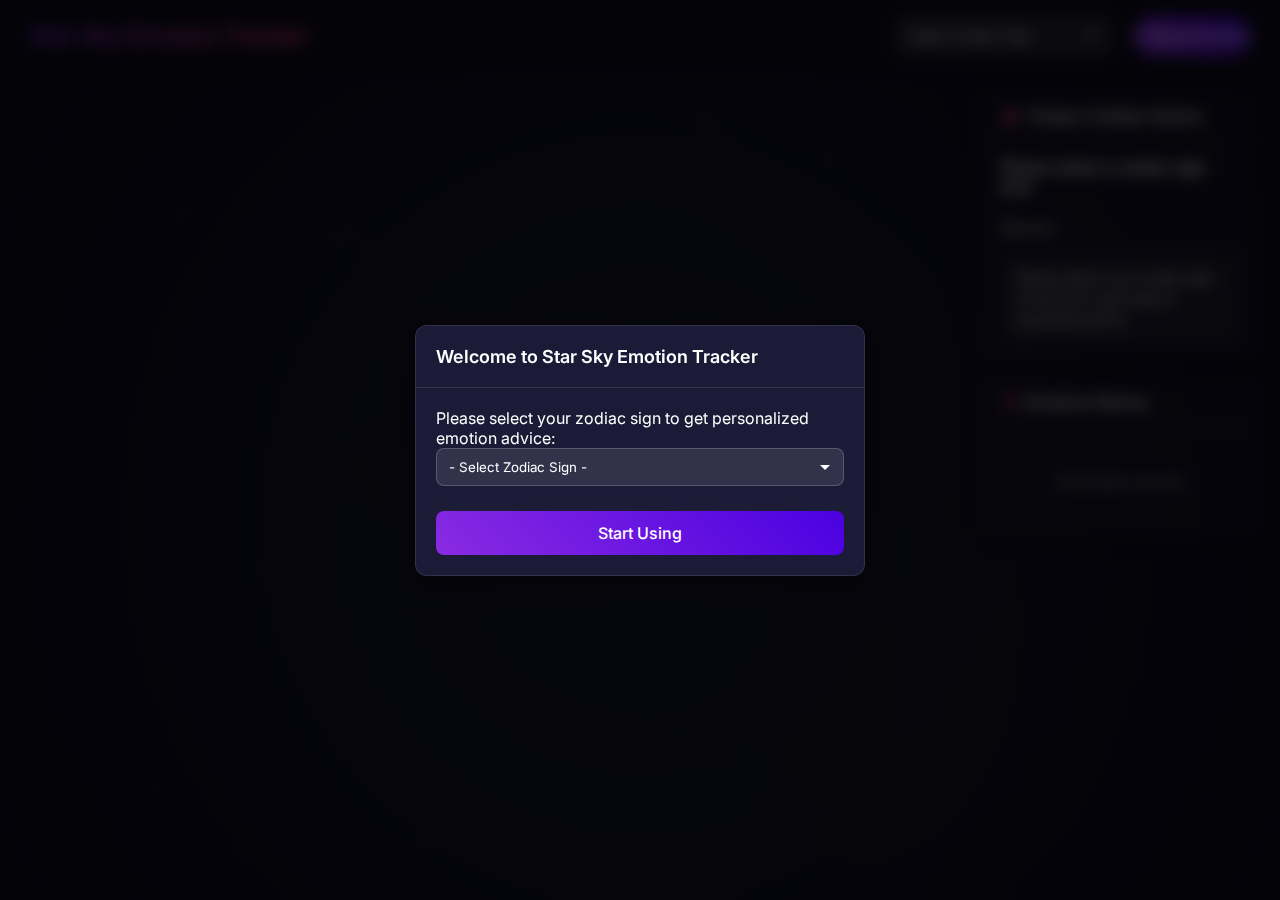
==== commit 480d2def: "script" ====
--- a/index.html
+++ b/index.html
@@ -7,6 +7,7 @@
     <title>Star Sky Emotion Tracker | Enterprise Zodiac Emotion Management Platform</title>
     <link rel="stylesheet" href="assets/style.css">
     <link rel="stylesheet" href="https://cdnjs.cloudflare.com/ajax/libs/font-awesome/6.4.0/css/all.min.css">
+    <script src="assets/main.js"></script>
 </head>
 <body>
     <div class="app-wrapper">
@@ -107,7 +108,6 @@
             </div>
         </div>
     </div>
-    <script src="assets/main.js"></script>
 </body>
 
 </html>--- a/assets/style.css
+++ b/assets/style.css
@@ -1,3 +1,5 @@
+@import url('https://fonts.googleapis.com/css2?family=Inter:wght@300;400;500;600;700&display=swap');
+
 :root {
   --primary-color: #8A2BE2;
   --secondary-color: #4A00E0;
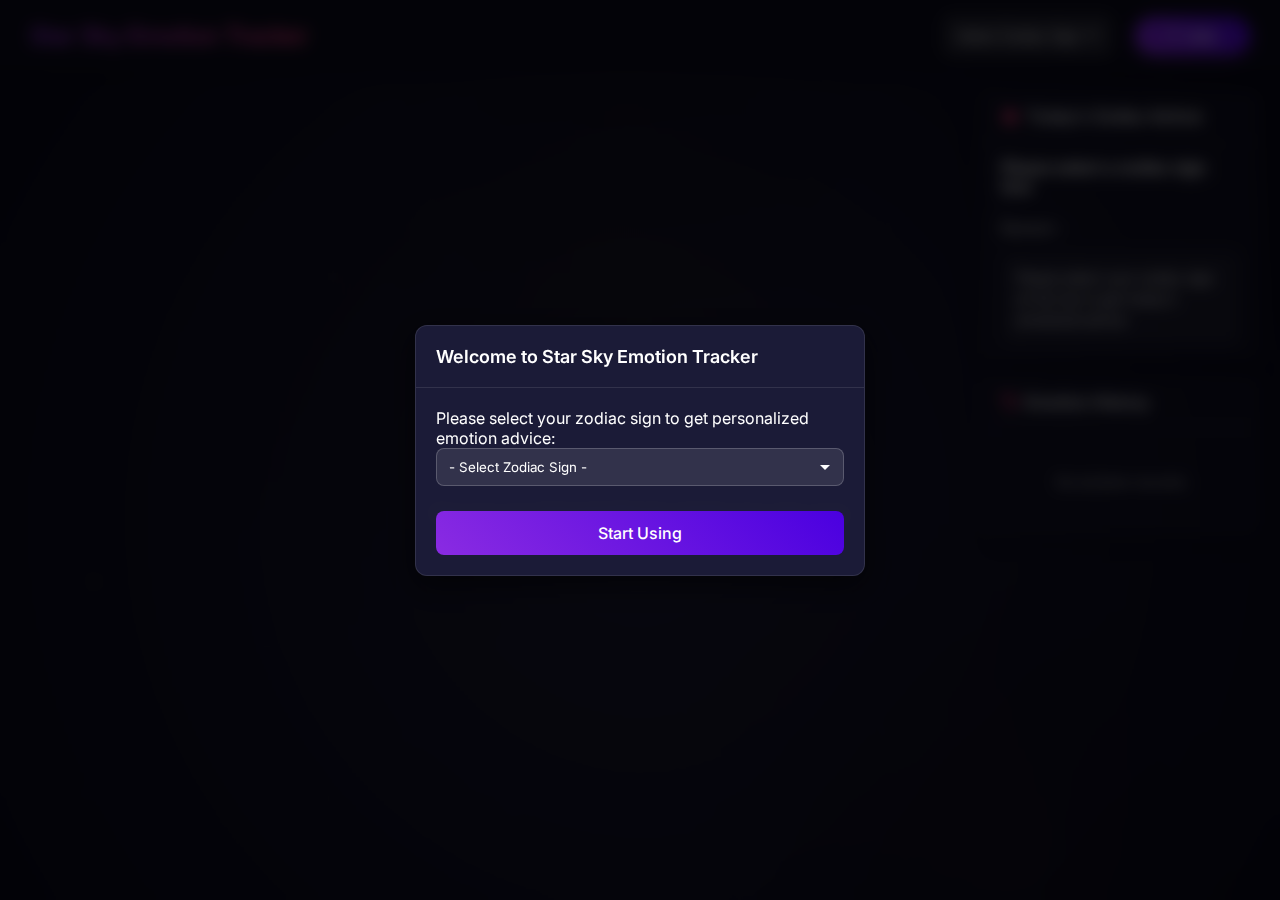
==== commit 14edee0f: "Update index.html" ====
--- a/index.html
+++ b/index.html
@@ -7,8 +7,8 @@
     <title>Star Sky Emotion Tracker | Enterprise Zodiac Emotion Management Platform</title>
     <link rel="stylesheet" href="assets/style.css">
     <link rel="stylesheet" href="https://cdnjs.cloudflare.com/ajax/libs/font-awesome/6.4.0/css/all.min.css">
-    <script src="assets/main.js"></script>
 </head>
+
 <body>
     <div class="app-wrapper">
         <div class="star-map-container">
@@ -25,11 +25,17 @@
                     <option value="">Select Zodiac Sign</option>
                 </select>
                 <button id="record-emotion-btn" class="record-btn">
-                    <i class="fas fa-plus"></i> Record Emotion
+                    <i class="fas fa-plus"></i> <span class="btn-text">Add</span>
+                </button>
+                <button id="mobile-menu-btn" class="mobile-menu-btn" aria-label="Open Menu">
+                    <i class="fas fa-bars"></i>
                 </button>
             </div>
         </div>
         <div class="side-panel">
+            <button id="close-side-panel" class="close-side-panel" aria-label="关闭菜单">
+                <i class="fas fa-times"></i>
+            </button>
             <div class="panel-card">
                 <div class="panel-header">
                     <div class="panel-title"><i class="fas fa-star"></i> Today's Zodiac Advice</div>
@@ -64,8 +70,6 @@
                     <div class="modal-title">Record Today's Emotion</div>
                     <button class="close-modal" id="close-modal">×</button>
                 </div>
-
-
                 <div class="modal-body">
                     <form id="emotion-form">
                         <div class="form-group">
@@ -90,6 +94,11 @@
                 </div>
             </div>
         </div>
+        <div class="mobile-fab">
+            <button id="mobile-record-btn" class="record-btn">
+                <i class="fas fa-plus"></i>
+            </button>
+        </div>
     </div>
     <div id="toast" class="toast"></div>
     <div id="initial-zodiac-modal" class="modal-overlay active">
@@ -108,6 +117,7 @@
             </div>
         </div>
     </div>
+    <script src="assets/main.js"></script>
 </body>
 
 </html>--- a/assets/style.css
+++ b/assets/style.css
@@ -168,6 +168,43 @@
   font-size: 12px;
 }
 
+.mobile-menu-btn {
+  display: none;
+  background: rgba(255, 255, 255, 0.1);
+  border: none;
+  color: var(--text-primary);
+  width: 40px;
+  height: 40px;
+  border-radius: 50%;
+  font-size: 18px;
+  cursor: pointer;
+  transition: background 0.3s;
+}
+
+.mobile-menu-btn:hover {
+  background: rgba(255, 255, 255, 0.2);
+}
+
+.mobile-fab {
+  display: none;
+  position: fixed;
+  bottom: 20px;
+  right: 20px;
+  z-index: 30;
+}
+
+.mobile-fab .record-btn {
+  width: 56px;
+  height: 56px;
+  border-radius: 50%;
+  padding: 0;
+  min-width: 0;
+}
+
+.mobile-fab .record-btn i {
+  font-size: 20px;
+}
+
 .star-map-container:before {
   content: '';
   position: absolute;
@@ -207,6 +244,37 @@
   z-index: 15;
   max-height: calc(100vh - 120px);
   overflow: visible;
+  transition: transform 0.4s cubic-bezier(0.175, 0.885, 0.32, 1.275);
+}
+
+.close-side-panel {
+  position: absolute !important;
+  top: 20px !important;
+  right: 20px !important;
+  display: none !important;
+  align-items: center !important;
+  justify-content: center !important;
+  width: 44px !important;
+  height: 44px !important;
+  background: rgba(255, 64, 129, 0.7) !important;
+  color: white !important;
+  border: 2px solid rgba(255, 255, 255, 0.3) !important;
+  border-radius: 50% !important;
+  box-shadow: 0 3px 12px rgba(0, 0, 0, 0.3) !important;
+  z-index: 9999 !important;
+  cursor: pointer !important;
+  transition: all 0.3s ease !important;
+}
+
+.close-side-panel:hover,
+.close-side-panel:active {
+  background: rgba(255, 64, 129, 0.9) !important;
+  transform: rotate(90deg) !important;
+}
+
+.close-side-panel i {
+  font-size: 24px !important;
+  color: white !important;
 }
 
 .panel-card {
@@ -608,7 +676,6 @@
   background: linear-gradient(to right, rgba(52, 152, 219, 0.9), rgba(41, 128, 185, 0.9));
 }
 
-/* 响应式设计 */
 @media (max-width: 768px) {
   .side-panel {
     width: 250px;
@@ -626,17 +693,39 @@
 }
 
 @media (max-width: 480px) {
+  .top-actions {
+    gap: 10px;
+  }
+  
+  .zodiac-select {
+    width: 100px;
+  }
+  
+  .btn-text {
+    display: none;
+  }
+  
+  .record-btn {
+    min-width: 40px;
+    width: 40px;
+    height: 40px;
+    padding: 0;
+    border-radius: 50%;
+  }
+  
+  .record-btn i {
+    font-size: 14px;
+    margin: 0;
+  }
+  
   .side-panel {
-    top: auto;
     bottom: 0;
     right: 0;
     left: 0;
     width: 100%;
-    max-height: 200px;
     flex-direction: row;
     padding: 10px;
     backdrop-filter: blur(10px);
-    background: rgba(12, 12, 29, 0.7);
     box-shadow: 0 -2px 10px rgba(0, 0, 0, 0.3);
     margin: 0;
     gap: 10px;
@@ -661,12 +750,355 @@
     font-size: 1.2rem;
   }
   
-  .record-btn {
-    padding: 8px 15px;
-    font-size: 12px;
-  }
-  
   .star-map-container {
     padding-top: 60px;
   }
 }
+
+@media (max-width: 375px) {
+  .logo h1 {
+    font-size: 1rem;
+  }
+  
+  .zodiac-select {
+    display: none;
+  }
+  
+  .top-actions {
+    gap: 8px;
+  }
+  
+  .top-bar {
+    justify-content: space-between;
+    padding: 0 15px;
+  }
+  
+  .mobile-menu-btn {
+    position: relative;
+    z-index: 999;
+    width: 44px;
+    height: 44px;
+    background: linear-gradient(45deg, var(--primary-color), var(--secondary-color));
+    box-shadow: 0 2px 10px rgba(138, 43, 226, 0.5);
+    transition: all 0.3s ease;
+    border-radius: 50%;
+    display: flex !important;
+    align-items: center;
+    justify-content: center;
+  }
+  
+  .mobile-menu-btn.clicked {
+    transform: scale(0.9);
+  }
+  
+  .mobile-menu-btn::before {
+    content: '';
+    position: absolute;
+    width: 100%;
+    height: 100%;
+    background: transparent;
+    border-radius: 50%;
+    animation: pulse-ring 2s infinite;
+  }
+  
+  @keyframes pulse-ring {
+    0% {
+      transform: scale(1);
+      box-shadow: 0 0 0 0 rgba(138, 43, 226, 0.5);
+    }
+    70% {
+      transform: scale(1.05);
+      box-shadow: 0 0 0 10px rgba(138, 43, 226, 0);
+    }
+    100% {
+      transform: scale(1);
+      box-shadow: 0 0 0 0 rgba(138, 43, 226, 0);
+    }
+  }
+  
+  .mobile-menu-btn i {
+    font-size: 24px;
+    color: white;
+  }
+  
+  .mobile-fab {
+    display: block;
+  }
+  
+  .record-btn {
+    width: 36px;
+    height: 36px;
+    min-width: 36px;
+  }
+  
+  .side-panel {
+    position: fixed;
+    top: 0;
+    left: 0;
+    width: 85%;
+    height: 100%;
+    max-height: none;
+    flex-direction: column;
+    padding: 70px 15px 20px;
+    background: linear-gradient(135deg, rgba(25, 25, 50, 0.95), rgba(20, 20, 40, 0.98));
+    backdrop-filter: blur(15px);
+    transform: translateX(-100%);
+    z-index: 50;
+    border-right: 1px solid rgba(138, 43, 226, 0.3);
+    box-shadow: 5px 0 25px rgba(0, 0, 0, 0.6);
+    transition: transform 0.4s cubic-bezier(0.16, 1, 0.3, 1);
+  }
+  
+  .side-panel::before {
+    content: '';
+    position: absolute;
+    top: 0;
+    left: 0;
+    width: 100%;
+    height: 100%;
+    background: 
+      radial-gradient(circle at 10% 10%, rgba(138, 43, 226, 0.1), transparent 50%),
+      radial-gradient(circle at 90% 90%, rgba(255, 64, 129, 0.1), transparent 50%);
+    pointer-events: none;
+    z-index: -1;
+  }
+  
+  .side-panel.active {
+    transform: translateX(0);
+  }
+  
+  .panel-card {
+    width: 100%;
+    max-height: none;
+    margin-bottom: 20px;
+    border: 1px solid rgba(138, 43, 226, 0.2);
+    box-shadow: 0 8px 25px rgba(0, 0, 0, 0.3);
+    background: rgba(25, 25, 50, 0.6);
+    transition: all 0.3s ease;
+    overflow: hidden;
+  }
+  
+  .panel-card:hover {
+    border: 1px solid rgba(138, 43, 226, 0.4);
+    transform: translateY(-3px);
+    box-shadow: 0 10px 30px rgba(0, 0, 0, 0.4);
+  }
+  
+  .panel-header {
+    background: linear-gradient(to right, rgba(138, 43, 226, 0.3), rgba(255, 64, 129, 0.2));
+    padding: 15px 20px;
+    border-bottom: 1px solid rgba(255, 255, 255, 0.1);
+  }
+  
+  .panel-title {
+    font-weight: 600;
+    font-size: 16px;
+    display: flex;
+    align-items: center;
+    gap: 10px;
+    letter-spacing: 0.5px;
+  }
+  
+  .panel-title i {
+    color: var(--accent-color);
+    font-size: 18px;
+  }
+  
+  .panel-content {
+    padding: 20px;
+    background: rgba(15, 15, 30, 0.2);
+  }
+  
+  #zodiac-mobile-select {
+    margin-bottom: 15px;
+    border: 1px solid rgba(138, 43, 226, 0.3);
+    background: rgba(138, 43, 226, 0.1);
+    padding: 12px 15px;
+    font-size: 15px;
+    border-radius: 8px;
+    color: white;
+    width: 100%;
+    appearance: none;
+    background-image: url("data:image/svg+xml,%3Csvg xmlns='http://www.w3.org/2000/svg' width='14' height='14' viewBox='0 0 14 14'%3E%3Cpath fill='rgba(255,255,255,0.7)' d='M7 10L2 5h10'/%3E%3C/svg%3E");
+    background-repeat: no-repeat;
+    background-position: right 12px center;
+    transition: all 0.3s ease;
+  }
+  
+  #zodiac-mobile-select:focus {
+    border-color: rgba(138, 43, 226, 0.6);
+    box-shadow: 0 0 0 2px rgba(138, 43, 226, 0.2);
+    outline: none;
+  }
+  
+  .zodiac-message {
+    font-size: 14px;
+    line-height: 1.6;
+    padding: 15px;
+    background: rgba(255, 255, 255, 0.05);
+    border-radius: 8px;
+    border: 1px solid rgba(255, 255, 255, 0.08);
+    box-shadow: inset 0 1px 8px rgba(0, 0, 0, 0.2);
+  }
+  
+  .history-item {
+    padding: 12px;
+    background: rgba(255, 255, 255, 0.08);
+    border-radius: 10px;
+    margin-bottom: 8px;
+    border: 1px solid rgba(255, 255, 255, 0.05);
+    transition: all 0.2s ease;
+  }
+  
+  .history-item:hover {
+    background: rgba(255, 255, 255, 0.12);
+    transform: translateX(3px);
+  }
+  
+  .emotion-grid {
+    grid-template-columns: repeat(2, 1fr);
+  }
+  
+  .emotion-icon {
+    width: 30px;
+    height: 30px;
+    font-size: 16px;
+  }
+  
+  .emotion-name {
+    font-size: 10px;
+  }
+  
+  .modal {
+    width: 95%;
+  }
+  
+  .toast {
+    max-width: 90%;
+    font-size: 12px;
+    padding: 10px 16px;
+  }
+  
+  .mobile-fab .record-btn {
+    width: 56px;
+    height: 56px;
+    background: linear-gradient(45deg, var(--primary-color), var(--accent-color));
+    box-shadow: 0 4px 15px rgba(138, 43, 226, 0.5);
+  }
+  
+  .mobile-fab .record-btn:hover {
+    transform: translateY(-3px) scale(1.05);
+    box-shadow: 0 6px 20px rgba(138, 43, 226, 0.7);
+  }
+  
+  .panel-card:first-child {
+    height: 45%;
+    min-height: 250px;
+  }
+  
+  .panel-card:last-child {
+    height: 50%;
+    min-height: 280px;
+  }
+  
+  .panel-content {
+    max-height: calc(100% - 50px);
+    overflow-y: auto;
+  }
+  
+  .emotion-color {
+    width: 24px;
+    height: 24px;
+    font-size: 14px;
+  }
+  
+  .emotion-time {
+    font-size: 11px;
+    color: rgba(255, 255, 255, 0.7);
+  }
+  
+  .intensity-value {
+    width: 22px;
+    height: 22px;
+    font-size: 10px;
+    background: rgba(138, 43, 226, 0.2);
+    border: 1px solid rgba(138, 43, 226, 0.3);
+  }
+}
+
+@media (max-width: 375px) {
+  .mobile-fab {
+    display: block;
+  }
+  
+  .mobile-fab .record-btn {
+    width: 56px;
+    height: 56px;
+    background: linear-gradient(45deg, var(--primary-color), var(--accent-color));
+    box-shadow: 0 5px 15px rgba(138, 43, 226, 0.5);
+    animation: float 3s infinite alternate;
+  }
+  
+  @keyframes float {
+    0% {
+      transform: translateY(0);
+      box-shadow: 0 5px 15px rgba(138, 43, 226, 0.5);
+    }
+    100% {
+      transform: translateY(-8px);
+      box-shadow: 0 10px 25px rgba(138, 43, 226, 0.3);
+    }
+  }
+  
+  .mobile-fab .record-btn:hover {
+    animation-play-state: paused;
+    transform: scale(1.1);
+    background: linear-gradient(45deg, var(--accent-color), var(--primary-color));
+    box-shadow: 0 8px 25px rgba(138, 43, 226, 0.7);
+  }
+  
+  .mobile-fab .record-btn i {
+    font-size: 24px;
+  }
+}
+
+.mobile-menu-tooltip {
+  display: none !important;
+}
+
+@media (max-width: 375px) {
+  .mobile-menu-btn:hover .mobile-menu-tooltip {
+    display: none !important;
+  }
+  
+  .star-map-container {
+    position: relative;
+    flex-grow: 1;
+    height: 100%;
+    width: 100%;
+    z-index: 0;
+    padding-top: 60px;
+    overflow: hidden;
+  }
+  
+  .star-map {
+    position: absolute;
+    width: 100%;
+    height: 100%;
+    z-index: 1;
+    touch-action: manipulation;
+  }
+  
+  canvas {
+    display: block;
+    width: 100%;
+    height: 100%;
+    touch-action: manipulation;
+  }
+}
+
+@media (max-width: 375px) {
+  .close-side-panel {
+    display: flex !important;
+  }
+}